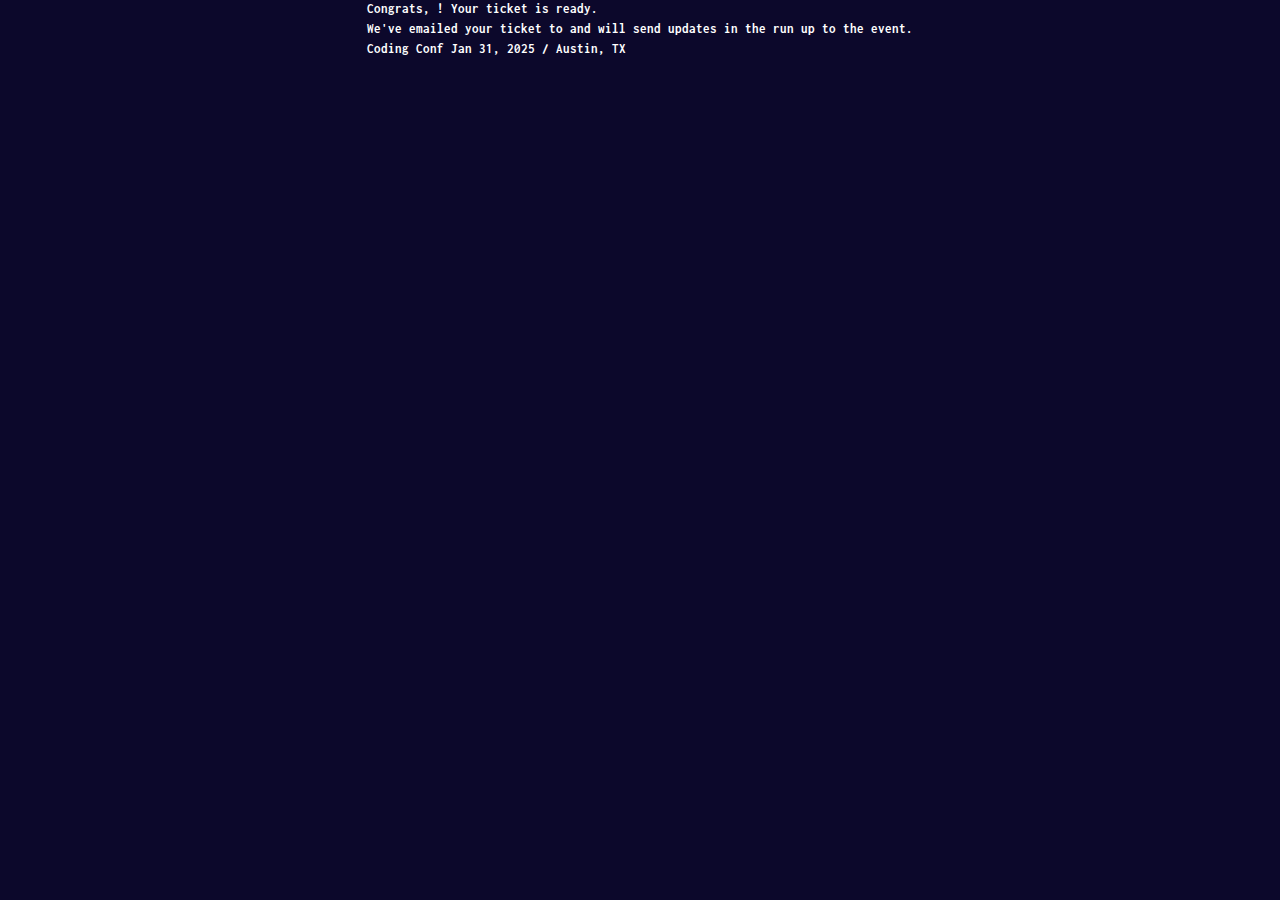
==== userInput.html @ 054c6078 "Update index.html and style.css and created userInput.html" ====
<!DOCTYPE html>
<html lang="en">
<head>
  <meta charset="UTF-8">
  <meta name="viewport" content="width=device-width, initial-scale=1.0"> <!-- displays site properly based on user's device -->
  <link rel="icon" type="image/png" sizes="32x32" href="./assets/images/favicon-32x32.png">
  <link rel="stylesheet" href="css/style.css">  
  <title>Frontend Mentor | Conference ticket generator</title>
  </head>
<body>
  <div class="container">
    <main>
      <div id="userInput">
        <h5>Congrats, ! Your ticket is ready.<br>
          We've emailed your ticket to and will send updates in the run up to the event.<br>
          Coding Conf
          Jan 31, 2025 / Austin, TX
        </h5>
      </div>
    </main>
  </div>
  <script src="script.js"></script>
</body>
</html>
---- css/style.css ----
@import url('https://fonts.googleapis.com/css2?family=Inconsolata:wght@200..900&display=swap');

*,
*::before,
*::after {
    box-sizing: border-box;
    margin: 0;
    padding: 0;
}

:root {
    --neutral-0: hsl(0, 0%, 100%);
    --neutral-300: hsl(252, 6%, 83%);
    --neutral-500: hsl(245, 15%, 58%);
    --neutral-700: hsl(245, 19%, 35%);
    --neutral-900: hsl(248, 70%, 10%);

    --orange-500: hsl(7, 88%, 67%);
    --orange-700: hsl(7, 71%, 60%);

    --gradient: hsl(7, 86%, 67%) to hsl(0, 0%, 100%);
}

body {
    font-family: 'Inconsolata', monospace, sans-serif;
    font-size: 16px;
    line-height: 1.5;
    background-color: var(--neutral-900);
    color: var(--neutral-0);
    place-items: center;
}

.container {
    max-width: 1200px;
    padding: 0 1rem;
}
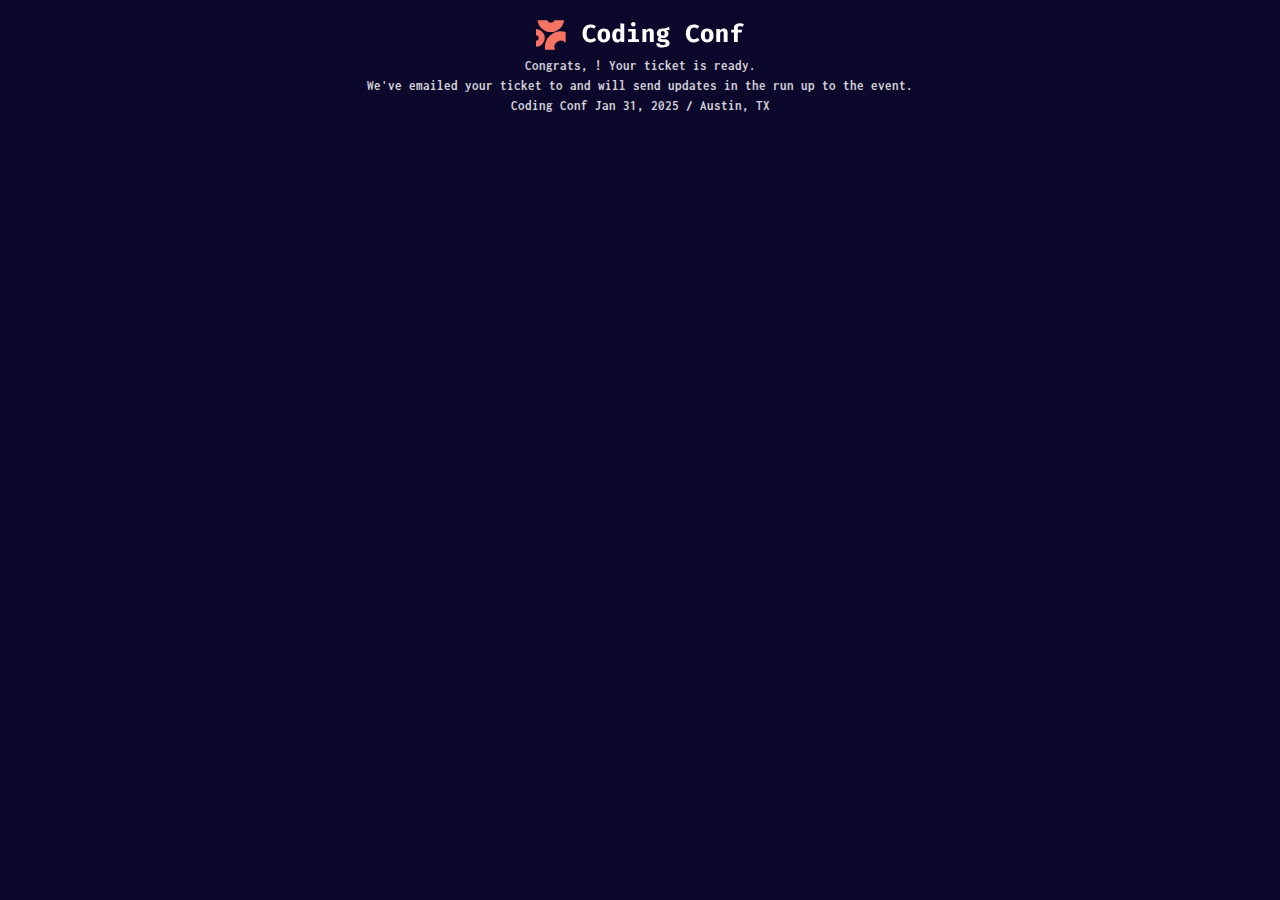
==== commit a16517ae: "Update index.html and userInput.html" ====
--- a/userInput.html
+++ b/userInput.html
@@ -8,9 +8,16 @@
   <title>Frontend Mentor | Conference ticket generator</title>
   </head>
 <body>
-  <div class="container">
+  <div class="container__userInput">
     <main>
       <div id="userInput">
+        <div id="userInput__logo">
+          <img src="./assets/images/logo-full.svg" alt="logo" id="logo">
+        </div>
+
+        <div class="userInput__content">
+          
+        </div>
         <h5>Congrats, ! Your ticket is ready.<br>
           We've emailed your ticket to and will send updates in the run up to the event.<br>
           Coding Conf
--- a/css/style.css
+++ b/css/style.css
@@ -23,17 +23,66 @@
 
 body {
     font-family: 'Inconsolata', monospace, sans-serif;
-    font-size: 16px;
+    width: 100%;
+    min-height: 100vh;
+    padding: 1.25rem 0 0;
+    text-align: center;
+    font-size: 1rem;
+    display: flex;
+    flex-direction: column;
+    justify-content: space-between;
+    align-items: center;
+    background-image: url('../assets/images/pattern-lines.svg')
+                      url('../assets/images/pattern-squiggly-line-top.svg')
+                      url('../assets/images/pattern-squiggly-line-bottom.svg')
+                      url('../assets/images/pattern-circle.svg')
+                      url('../assets/images/pattern-circle.svg')
+                      url('../assets/images/background-desktop.png');
+    background-repeat: no-repeat;
+    background-position: top center, bottom left, top right, 69%, 65%, 12.5rem, -10%;
+    background-size: cover, auto, 18.75rem, 9.375rem, 9.375rem, cover;
     line-height: 1.5;
     background-color: var(--neutral-900);
-    color: var(--neutral-0);
-    place-items: center;
+    color: var(--neutral-300);
 }
 
-.container {
-    max-width: 1200px;
-    padding: 0 1rem;
+header {
+    display: flex;
+    align-items: center;
+    justify-content: center;
+}
+
+header p {
+    padding-left: 0.75rem;
+}
+
+#container {
+    display: flex;
+    flex-direction: column;
+    justify-content: center;
+    align-items: center;
+    gap: 1rem;
+}
+
+main {
+    display: flex;
+    flex-direction: column;
+    align-items: center;
+    justify-content: space-between;
+    width: calc(100% - 1.25rem);
+    margin: 0 .625rem;
+}
+
+form {
+    width: 100%;
+    max-width: 25rem;
+    display: flex;
+    flex-direction: column;
+    gap: 1rem;
+    margin-top: 1rem;
 }
 
 
 
+
+
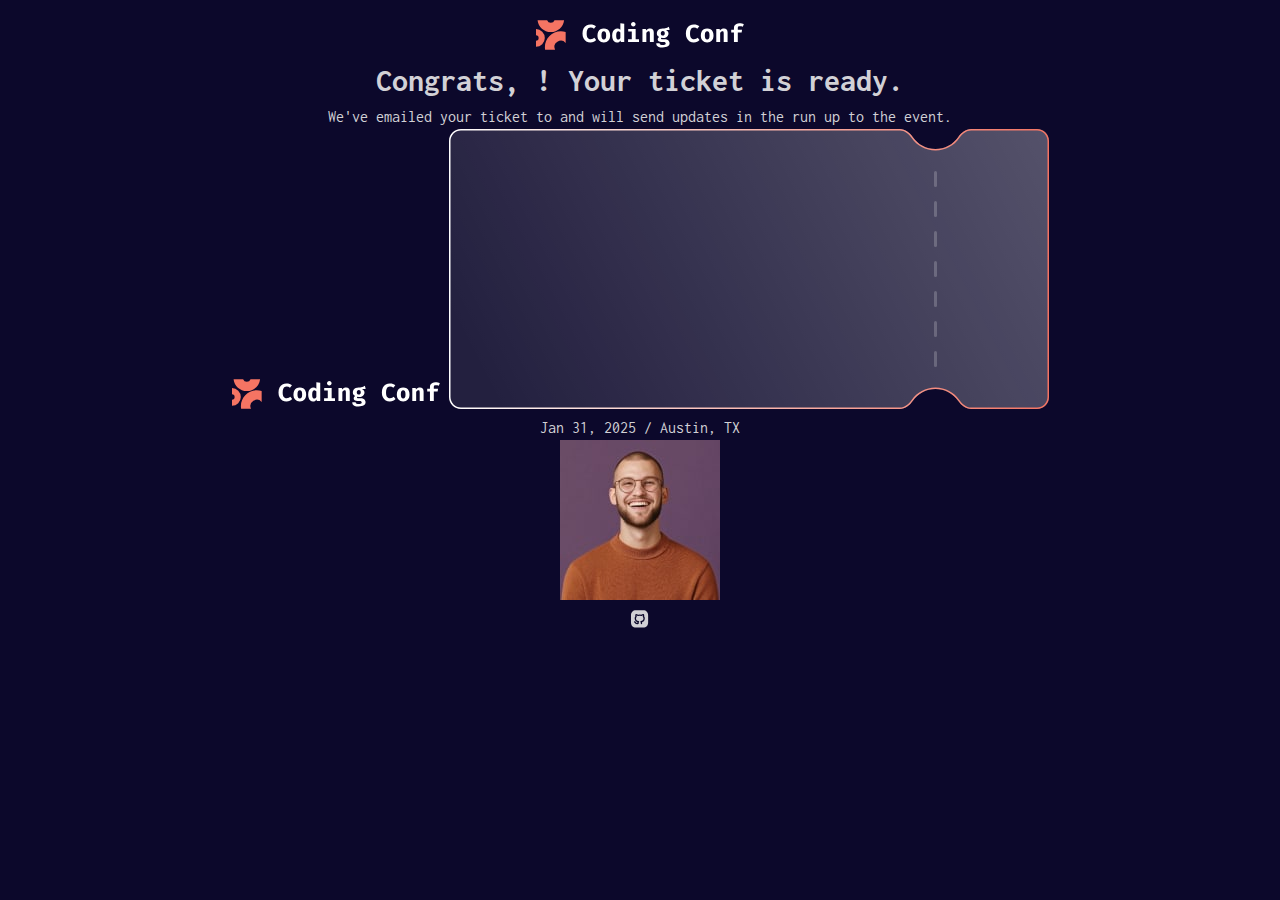
==== commit c6a966f7: "Update userInput.html" ====
--- a/userInput.html
+++ b/userInput.html
@@ -8,24 +8,39 @@
   <title>Frontend Mentor | Conference ticket generator</title>
   </head>
 <body>
-  <div class="container__userInput">
     <main>
-      <div id="userInput">
+      <div id="userInput__container">
         <div id="userInput__logo">
           <img src="./assets/images/logo-full.svg" alt="logo" id="logo">
         </div>
 
         <div class="userInput__content">
-          
+          <h1 id="userInput__name">Congrats, ! Your ticket is ready.</h1>
+          <p id="userInput__email">We've emailed your ticket to and will send updates in the run up to the event.</p>
+
+          <div class="userInput">
+            <img src="./assets/images/logo-full.svg" alt="logo" id="userInput__logo">
+            <img src="./assets/images/pattern-ticket.svg" alt="ticket" id="userInput__image--ticket">
+            <p id="userInput__ticket--date">Jan 31, 2025 / Austin, TX</p>
+
+            <div id="userInput__ticket--info">
+            <img src="./assets/images/image-avatar.jpg" alt="avatar" id="userInput__ticket--image">
+
+            <div id="userInput__github--container">
+              <h4 id="userInput__profile"></h4>
+              <div id="userInput__github--profile">
+                <img src="./assets/images/icon-github.svg" alt="github profile icon">
+                <p id="userInput__profile"></p>
+            </div>
+          </div>
         </div>
-        <h5>Congrats, ! Your ticket is ready.<br>
-          We've emailed your ticket to and will send updates in the run up to the event.<br>
-          Coding Conf
-          Jan 31, 2025 / Austin, TX
-        </h5>
+
+        <p id="userInput__ticket--number"></p>
+       </div>
+        </div>
       </div>
     </main>
   </div>
   <script src="script.js"></script>
 </body>
-</html>+</html>
